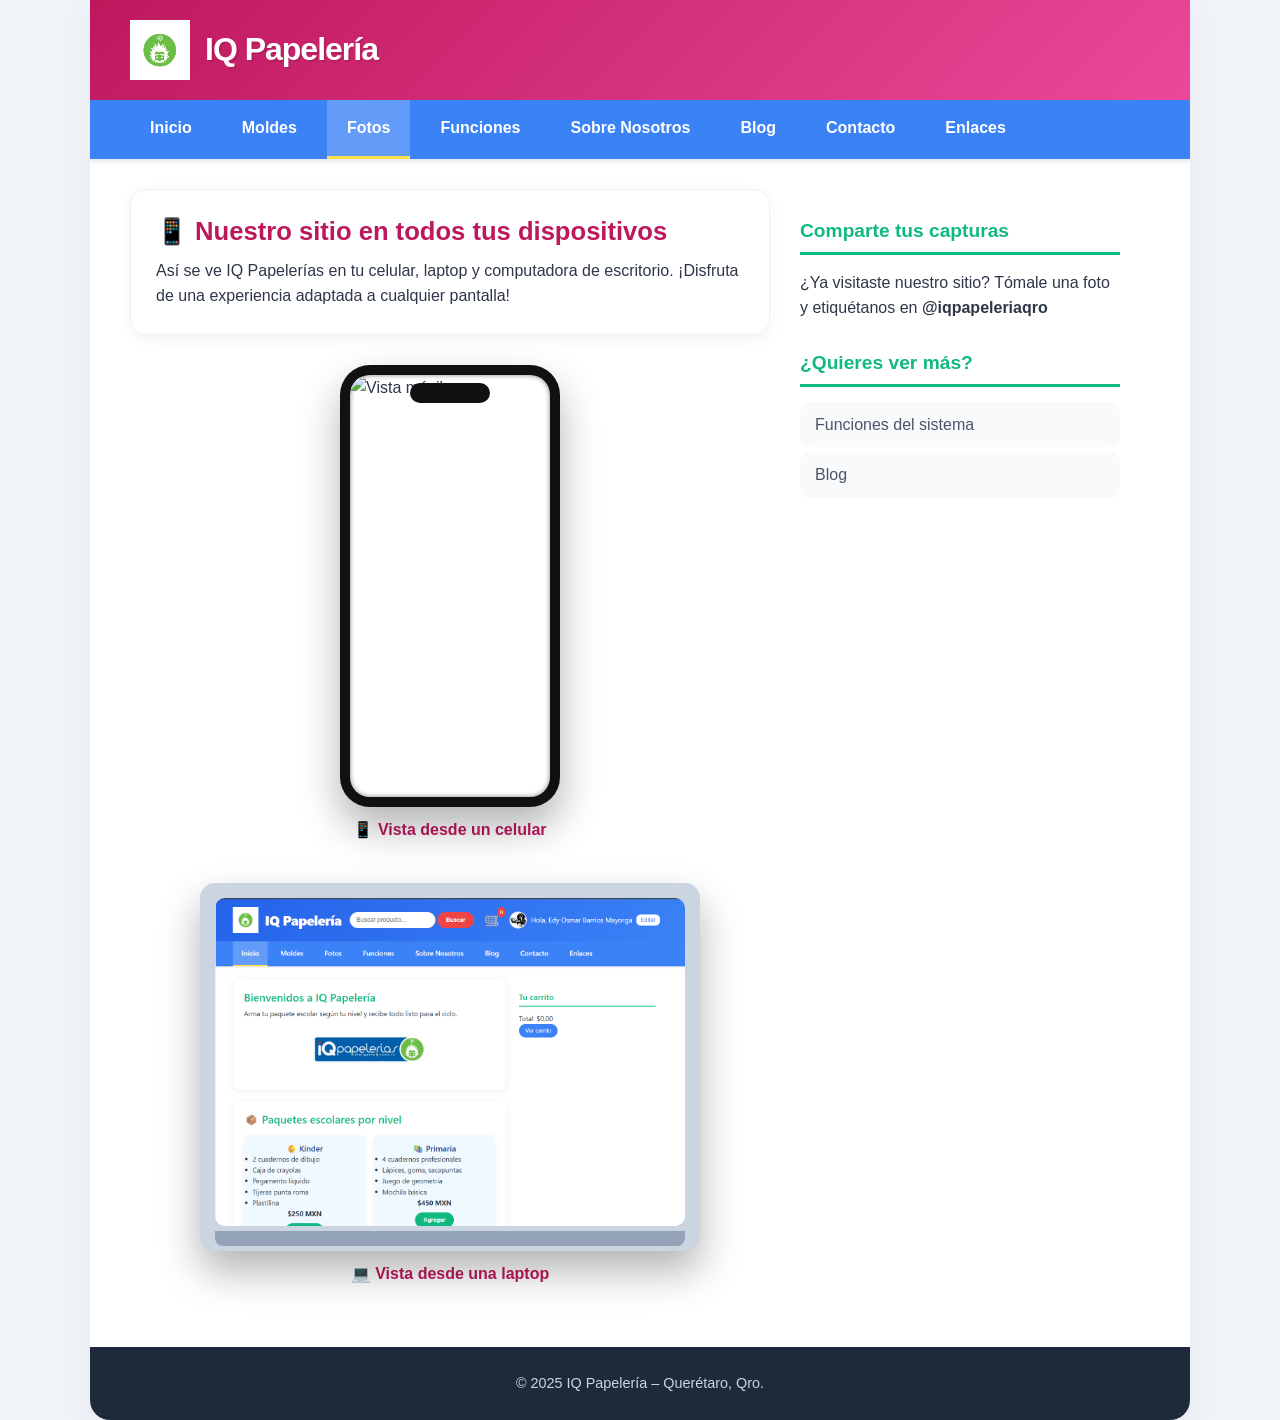
==== Fotos.html @ efba40c4 "Add files via upload" ====
<!DOCTYPE html>
<html lang="es">
<head>
    <meta charset="UTF-8" />
    <meta name="viewport" content="width=device-width, initial-scale=1.0" />
    <title>Fotos | IQ Papelería</title>
    <meta name="description" content="Mira cómo se ve IQ Papelerías en tu celular, laptop y PC." />
    <link rel="stylesheet" href="modificacionColor.Css" />
    <style>
        /* Contenedor de los dispositivos */
        .dispositivos-grid {
            display: flex;
            flex-wrap: wrap;
            justify-content: center;
            gap: 40px;
            margin: 30px 0;
        }

        /* Estilo base para cada dispositivo */
        .dispositivo {
            position: relative;
            background: #1e293b;
            border-radius: 20px;
            padding: 15px;
            box-shadow: 0 20px 40px rgba(0,0,0,0.3);
            transition: transform 0.3s ease;
        }
        .dispositivo:hover {
            transform: translateY(-5px);
        }

        /* Marco de teléfono */
        .telefono {
            width: 220px;
            border-radius: 30px;
            padding: 10px;
            background: #111;
        }
        .telefono .pantalla {
            background: #fff;
            border-radius: 20px;
            overflow: hidden;
            position: relative;
            aspect-ratio: 9 / 19;
            box-shadow: inset 0 0 5px rgba(0,0,0,0.5);
        }
        .telefono .pantalla img {
            width: 100%;
            height: 100%;
            object-fit: cover;
            display: block;
        }
        .telefono .notch {
            position: absolute;
            top: 8px;
            left: 50%;
            transform: translateX(-50%);
            width: 80px;
            height: 20px;
            background: #111;
            border-radius: 10px;
            z-index: 2;
        }

        /* Marco de laptop */
        .laptop {
            width: 500px;
            background: #cbd5e1;
            border-radius: 15px;
            padding: 15px 15px 5px 15px;
        }
        .laptop .pantalla {
            background: #fff;
            border-radius: 10px;
            overflow: hidden;
            box-shadow: inset 0 0 5px rgba(0,0,0,0.3);
        }
        .laptop .pantalla img {
            width: 100%;
            display: block;
        }
        .laptop .base {
            height: 15px;
            background: #94a3b8;
            border-radius: 0 0 8px 8px;
            margin-top: 5px;
        }

        /* Estilo para la leyenda debajo de cada dispositivo */
        .leyenda {
            text-align: center;
            margin-top: 10px;
            font-weight: 600;
            color: #be185d;
        }

        /* Lightbox (sin cambios) */
        .lightbox {
            display: none;
            position: fixed;
            z-index: 2000;
            left: 0;
            top: 0;
            width: 100%;
            height: 100%;
            background: rgba(0,0,0,0.9);
            justify-content: center;
            align-items: center;
        }
        .lightbox img {
            max-width: 90%;
            max-height: 80vh;
            border-radius: 12px;
            box-shadow: 0 0 30px rgba(255,255,255,0.2);
        }
        .cerrar-lightbox {
            position: absolute;
            top: 20px;
            right: 30px;
            color: white;
            font-size: 2rem;
            cursor: pointer;
        }

        @media (max-width: 768px) {
            .laptop {
                width: 90%;
            }
            .dispositivos-grid {
                gap: 20px;
            }
        }
    </style>
</head>
<body class="Fotos">
<div id="contenedor">

    <!-- Cabecera con logo -->
    <div id="cabecera">
        <div id="logo">
            <img src="imagenes/Logo IQ.png" alt="Logo IQ Papelería" />
            <span>IQ Papelería</span>
        </div>
            <form action="" method="get">
            </form>
        <div class="clear"></div>
    </div>

    <!-- Menú principal -->
    <div id="menu">
        <ul>
            <li><a href="index.html">Inicio</a></li>           
            <li><a href="moldes.html">Moldes</a></li>
            <li class="seleccionado"><a href="Fotos.html">Fotos</a></li>
            <li><a href="funciones.html">Funciones</a></li>
            <li><a href="sobre-mi.html">Sobre Nosotros</a></li>
            <li><a href="blog.html">Blog</a></li>
            <li><a href="Contacto.html">Contacto</a></li>
            <li><a href="Enlaces.html">Enlaces</a></li>
        </ul>
        <div class="clear"></div>
    </div>

    <!-- Contenido principal -->
    <div id="contenido">
        <div id="principal">
            <div class="articulo">
                <h2>📱 Nuestro sitio en todos tus dispositivos</h2>
                <p>Así se ve IQ Papelerías en tu celular, laptop y computadora de escritorio. ¡Disfruta de una experiencia adaptada a cualquier pantalla!</p>
            </div>

            <!-- Galería de dispositivos -->
            <div class="dispositivos-grid">
                <!-- Móvil -->
                <div>
                    <div class="dispositivo telefono">
                        <div class="pantalla" onclick="abrirLightbox('imagenes/sitio-movil.jpg')">
                            <img src="imagenes/sitio-movil.jpg" alt="Vista móvil" />
                            <div class="notch"></div>
                        </div>
                    </div>
                    <p class="leyenda">📱 Vista desde un celular</p>
                </div>

                <!-- Laptop -->
                <div>
                    <div class="dispositivo laptop">
                        <div class="pantalla" onclick="abrirLightbox('imagenes/sitio-laptop.png')">
                            <img src="imagenes/sitio-laptop.png" alt="Vista laptop" />
                        </div>
                        <div class="base"></div>
                    </div>
                    <p class="leyenda">💻 Vista desde una laptop</p>
                </div>
            </div>

        </div>

        <!-- Barra lateral -->
        <div id="secundario">
            <h3>Comparte tus capturas</h3>
            <p>¿Ya visitaste nuestro sitio? Tómale una foto y etiquétanos en <strong>@iqpapeleriaqro</strong></p>
            <div class="clear"></div>
            <h3>¿Quieres ver más?</h3>
            <ul>
                <li><a href="funciones.html">Funciones del sistema</a></li>
                <li><a href="blog.html">Blog</a></li>
            </ul>
        </div>
        <div class="clear"></div>
    </div>

    <div id="pie">
        <p>&copy; 2025 IQ Papelería – Querétaro, Qro.</p>
    </div>
</div>

<!-- Lightbox -->
<div id="lightbox" class="lightbox" onclick="cerrarLightbox()">
    <span class="cerrar-lightbox">&times;</span>
    <img id="imagenLightbox" src="" alt="Imagen ampliada" />
</div>

<script>
    function abrirLightbox(src) {
        document.getElementById('imagenLightbox').src = src;
        document.getElementById('lightbox').style.display = 'flex';
    }
    function cerrarLightbox() {
        document.getElementById('lightbox').style.display = 'none';
    }
</script>
</body>
</html>
---- modificacionColor.Css ----
/* ========== RESET Y TIPOGRAFÍA ========== */
* {
  margin: 0;
  padding: 0;
  box-sizing: border-box;
}

body {
  font-family: 'Segoe UI', Roboto, 'Helvetica Neue', sans-serif;
  background: #f0f4f8;
  color: #2d3748;
  line-height: 1.6;
}

a {
  color: #2563eb;
  text-decoration: none;
}
a:hover {
  color: #ef4444;
}

.clear {
  clear: both;
}

h1, h2, h3 {
  font-weight: 600;
  line-height: 1.3;
  color: #10b981;
}

/* ========== CONTENEDOR PRINCIPAL ========== */
#contenedor {
  max-width: 1100px;
  margin: 0 auto;
  background: white;
  box-shadow: 0 10px 30px rgba(0,0,0,0.05);
  border-radius: 0 0 20px 20px;
  overflow: hidden;
}

/* ========== CABECERA (azul brillante) ========== */
#cabecera {
  background: linear-gradient(135deg, #2563eb, #3b82f6);
  padding: 20px 40px;
  position: relative;
  display: flex;
  justify-content: space-between;
  align-items: center;
  flex-wrap: wrap;
}

/* ---- LOGO (sin enlace, imagen + texto) ---- */
#logo {
  display: flex;
  align-items: center;
  gap: 15px;
}

#logo img {
  max-height: 60px;
  width: auto;
  display: block;
}

#logo span {
  font-size: 2rem;
  font-weight: 800;
  color: white;
  text-shadow: 2px 2px 0 rgba(0,0,0,0.1);
  letter-spacing: -1px;
}

/* Buscador */
#buscador fieldset {
  border: none;
  display: flex;
  gap: 5px;
}
#buscador input[type="text"] {
  padding: 10px 15px;
  border: none;
  border-radius: 30px;
  width: 200px;
  font-size: 0.9rem;
}
#buscador input[type="submit"] {
  padding: 10px 20px;
  background: #ef4444;
  border: none;
  border-radius: 30px;
  color: white;
  font-weight: bold;
  cursor: pointer;
  transition: 0.2s;
}
#buscador input[type="submit"]:hover {
  background: #dc2626;
}

/* ========== MENÚ PRINCIPAL ========== */
#menu {
  background: #3b82f6;
  padding: 0 40px;
  box-shadow: 0 2px 5px rgba(0,0,0,0.1);
}
#menu ul {
  list-style: none;
  display: flex;
  gap: 10px;
  margin: 0;
  padding: 0;
}
#menu ul li a {
  display: block;
  padding: 15px 20px;
  font-weight: 600;
  color: white;
  border-bottom: 3px solid transparent;
  transition: 0.3s;
}
#menu ul li a:hover {
  background: rgba(255,255,255,0.15);
  border-bottom-color: #fde047;
}
#menu ul li.seleccionado a {
  background: rgba(255,255,255,0.2);
  border-bottom-color: #fde047;
  font-weight: bold;
}

/* ========== CONTENIDO ========== */
#contenido {
  display: flex;
  flex-wrap: wrap;
  padding: 30px 40px;
  gap: 30px;
}
#principal {
  flex: 2;
  min-width: 300px;
}
#secundario {
  flex: 1;
  min-width: 220px;
}

/* ========== TARJETAS (artículos) ========== */
.articulo {
  background: white;
  border-radius: 16px;
  padding: 25px;
  margin-bottom: 25px;
  box-shadow: 0 4px 15px rgba(0,0,0,0.05);
  border: 1px solid #edf2f7;
  transition: transform 0.2s;
}
.articulo:hover {
  transform: translateY(-3px);
  box-shadow: 0 8px 25px rgba(0,0,0,0.08);
}
.articulo h2 {
  font-size: 1.6rem;
  margin-bottom: 10px;
  color: #10b981;
}
.articulo h2 a {
  color: inherit;
}
.articulo h2 a:hover {
  color: #ef4444;
}
.articulo .info {
  font-size: 0.85rem;
  color: #718096;
  margin-bottom: 15px;
  display: flex;
  flex-wrap: wrap;
  gap: 15px;
  border-bottom: 1px solid #e2e8f0;
  padding-bottom: 10px;
}
.articulo .btn-more a {
  display: inline-block;
  background: #ef4444;
  color: white;
  padding: 8px 20px;
  border-radius: 30px;
  font-weight: 600;
  margin-top: 10px;
  transition: 0.2s;
}
.articulo .btn-more a:hover {
  background: #dc2626;
  text-decoration: none;
}

/* ========== BARRA LATERAL ========== */
#secundario h3 {
  font-size: 1.2rem;
  margin: 30px 0 15px;
  padding-bottom: 8px;
  border-bottom: 3px solid #10b981;
  color: #10b981;
}
#secundario #sobremi img {
  width: 80px;
  height: 80px;
  border-radius: 50%;
  object-fit: cover;
  float: left;
  margin-right: 15px;
  border: 3px solid #3b82f6;
}
#secundario ul {
  list-style: none;
  margin: 0;
}
#secundario li {
  margin-bottom: 5px;
}
#secundario li a {
  display: block;
  padding: 10px 15px;
  background: #f8fafc;
  border-radius: 10px;
  color: #4a5568;
  font-weight: 500;
  transition: 0.2s;
}
#secundario li a:hover {
  background: #d1fae5;
  color: #065f46;
  font-weight: 600;
}
#secundario li.seleccionado a {
  background: #a7f3d0;
  color: #065f46;
  font-weight: 700;
}

/* ========== PIE DE PÁGINA ========== */
#pie {
  background: #1e293b;
  color: #cbd5e1;
  text-align: center;
  padding: 25px;
  font-size: 0.9rem;
}
#pie p {
  margin: 0;
}

/* ========== COLORES POR PÁGINA ========== */
/* Sobre nosotros (amarillo dorado) */
body.sobre-mi #cabecera {
  background: linear-gradient(135deg, #d97706, #fbbf24);
}
body.sobre-mi .articulo h2 {
  color: #b45309;
}
body.sobre-mi .articulo .btn-more a {
  background: #b45309;
}

/* Moldes (naranja) */
body.moldes #cabecera {
  background: linear-gradient(135deg, #b45309, #f59e0b);
}
body.moldes .articulo h2 {
  color: #b45309;
}
body.moldes .articulo .btn-more a {
  background: #b45309;
}

/* Funciones (verde azulado) */
body.funciones #cabecera {
  background: linear-gradient(135deg, #0f766e, #14b8a6);
}
body.funciones .articulo h2 {
  color: #0f766e;
}
body.funciones .articulo .btn-more a {
  background: #0f766e;
}

/* Fotos (rosa mexicano) */
body.Fotos #cabecera {
  background: linear-gradient(135deg, #be185d, #ec4899);
}
body.Fotos .articulo h2 {
  color: #be185d;
}

/* Contacto (azul cielo) */
body.Contacto #cabecera {
  background: linear-gradient(135deg, #075985, #0ea5e9);
}
body.Contacto .articulo h2 {
  color: #075985;
}
body.Contacto .articulo .btn-more a {
  background: #075985;
}

/* Enlaces (verde hoja) */
body.Enlaces #cabecera {
  background: linear-gradient(135deg, #166534, #22c55e);
}
body.Enlaces .articulo h2 {
  color: #166534;
}

/* Blog (púrpura) */
body.blog #cabecera {
  background: linear-gradient(135deg, #6d28d9, #a78bfa);
}
body.blog .articulo h2 {
  color: #6d28d9;
}
body.blog .articulo .btn-more a {
  background: #6d28d9;
}

/* ========== IMAGEN DE BIENVENIDA ========== */
.imagen-bienvenida {
  display: block;
  max-width: 300px;
  width: 100%;
  height: auto;
  margin: 20px auto;
  border-radius: 12px;
}

/* ========== PAQUETES Y PRODUCTOS ========== */
.paquetes, .productos-grid {
  display: flex;
  flex-wrap: wrap;
  gap: 20px;
  margin: 20px 0;
}

.paquete, .producto-item {
  flex: 1 1 200px;
  background: #f0f9ff;
  border-radius: 16px;
  padding: 20px;
  text-align: center;
  box-shadow: 0 4px 10px rgba(0,0,0,0.05);
  transition: transform 0.2s;
}

.paquete:hover, .producto-item:hover {
  transform: translateY(-3px);
}

.paquete h3, .producto-item h3 {
  color: #1e3a8a;
}

.btn-agregar {
  background: #10b981;
  color: white;
  border: none;
  padding: 10px 20px;
  border-radius: 20px;
  cursor: pointer;
  font-weight: bold;
  margin-top: 10px;
}

.btn-agregar:hover {
  background: #059669;
}

/* ========== BUSCADOR ========== */
#resultadosBusqueda {
  margin-top: 10px;
  background: white;
  border-radius: 10px;
  box-shadow: 0 4px 10px rgba(0,0,0,0.1);
  padding: 15px;
  position: absolute;
  z-index: 999;
  width: 300px;
  right: 0;
}

.producto-busqueda {
  display: flex;
  justify-content: space-between;
  align-items: center;
  padding: 8px 0;
  border-bottom: 1px solid #e2e8f0;
}

.producto-busqueda:last-child {
  border-bottom: none;
}

/* ========== CARRITO ========== */
.icono-carrito {
  position: relative;
  cursor: pointer;
  font-size: 2rem;
  color: white;
  margin-left: 20px;
}

.contador-carrito {
  position: absolute;
  top: -5px;
  right: -10px;
  background: #ef4444;
  color: white;
  border-radius: 50%;
  padding: 2px 6px;
  font-size: 0.8rem;
}

/* ========== PERFIL ========== */
.perfil {
  display: flex;
  align-items: center;
  gap: 10px;
  color: white;
  margin-left: 20px;
}

.perfil img {
  width: 40px;
  height: 40px;
  border-radius: 50%;
  object-fit: cover;
  border: 2px solid white;
}

/* ========== MODALES ========== */
.modal {
  display: none;
  position: fixed;
  z-index: 1000;
  left: 0;
  top: 0;
  width: 100%;
  height: 100%;
  background: rgba(0,0,0,0.5);
  justify-content: center;
  align-items: center;
}

.modal-contenido {
  background: white;
  border-radius: 16px;
  padding: 25px;
  max-width: 500px;
  width: 90%;
  max-height: 80vh;
  overflow-y: auto;
  box-shadow: 0 10px 30px rgba(0,0,0,0.2);
}

.btn-cerrar {
  background: #ef4444;
  color: white;
  border: none;
  padding: 8px 15px;
  border-radius: 20px;
  cursor: pointer;
  float: right;
  font-weight: bold;
}
/* ========== MENÚ RESPONSIVE (scroll horizontal en móviles) ========== */
@media (max-width: 768px) {
    #menu {
        padding: 0 10px;           /* un poco de espacio lateral */
        overflow-x: auto;          /* permite scroll horizontal */
        -webkit-overflow-scrolling: touch; /* suavidad en iOS */
        white-space: nowrap;       /* evita que los elementos bajen de línea */
    }

    #menu ul {
        flex-wrap: nowrap;         /* importante: que no se apilen */
        gap: 5px;
    }

    #menu ul li a {
        padding: 12px 15px;
        font-size: 0.9rem;
        white-space: nowrap;
    }

    /* Ocultar la barra de scroll (opcional, para que se vea más limpio) */
    #menu::-webkit-scrollbar {
        display: none;
    }
    #menu {
        -ms-overflow-style: none;
        scrollbar-width: none;
    }
}

/* Redes sociales */
.redes-sociales {
    display: flex;
    gap: 15px;
    flex-wrap: wrap;
    margin: 15px 0;
}
.btn-red {
    background: #22c55e;
    color: white;
    padding: 10px 20px;
    border-radius: 30px;
    text-decoration: none;
    font-weight: bold;
}
.btn-red:hover {
    background: #16a34a;
}
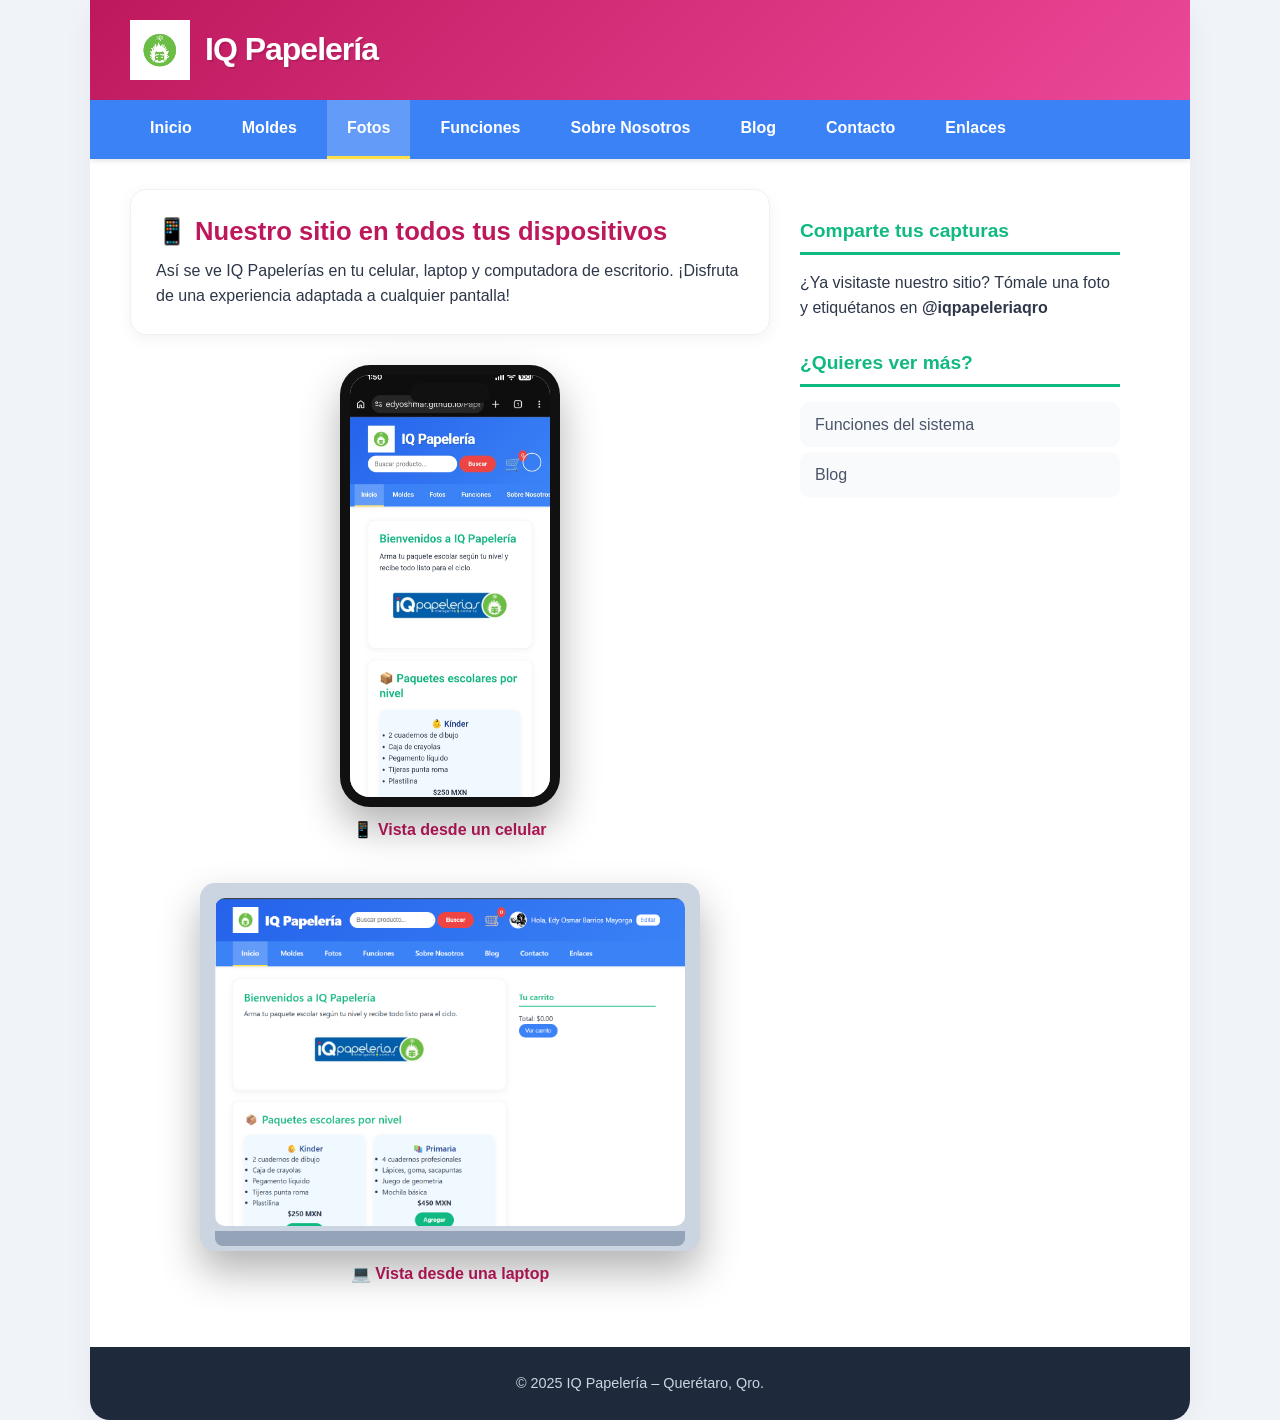
==== commit 3f5e8488: "Update Fotos.html" ====
--- a/Fotos.html
+++ b/Fotos.html
@@ -174,8 +174,8 @@
                 <!-- Móvil -->
                 <div>
                     <div class="dispositivo telefono">
-                        <div class="pantalla" onclick="abrirLightbox('imagenes/sitio-movil.jpg')">
-                            <img src="imagenes/sitio-movil.jpg" alt="Vista móvil" />
+                        <div class="pantalla" onclick="abrirLightbox('imagenes/sitio-movil.jpeg')">
+                            <img src="imagenes/sitio-movil.jpeg" alt="Vista móvil" />
                             <div class="notch"></div>
                         </div>
                     </div>
@@ -231,4 +231,4 @@
     }
 </script>
 </body>
-</html>+</html>
